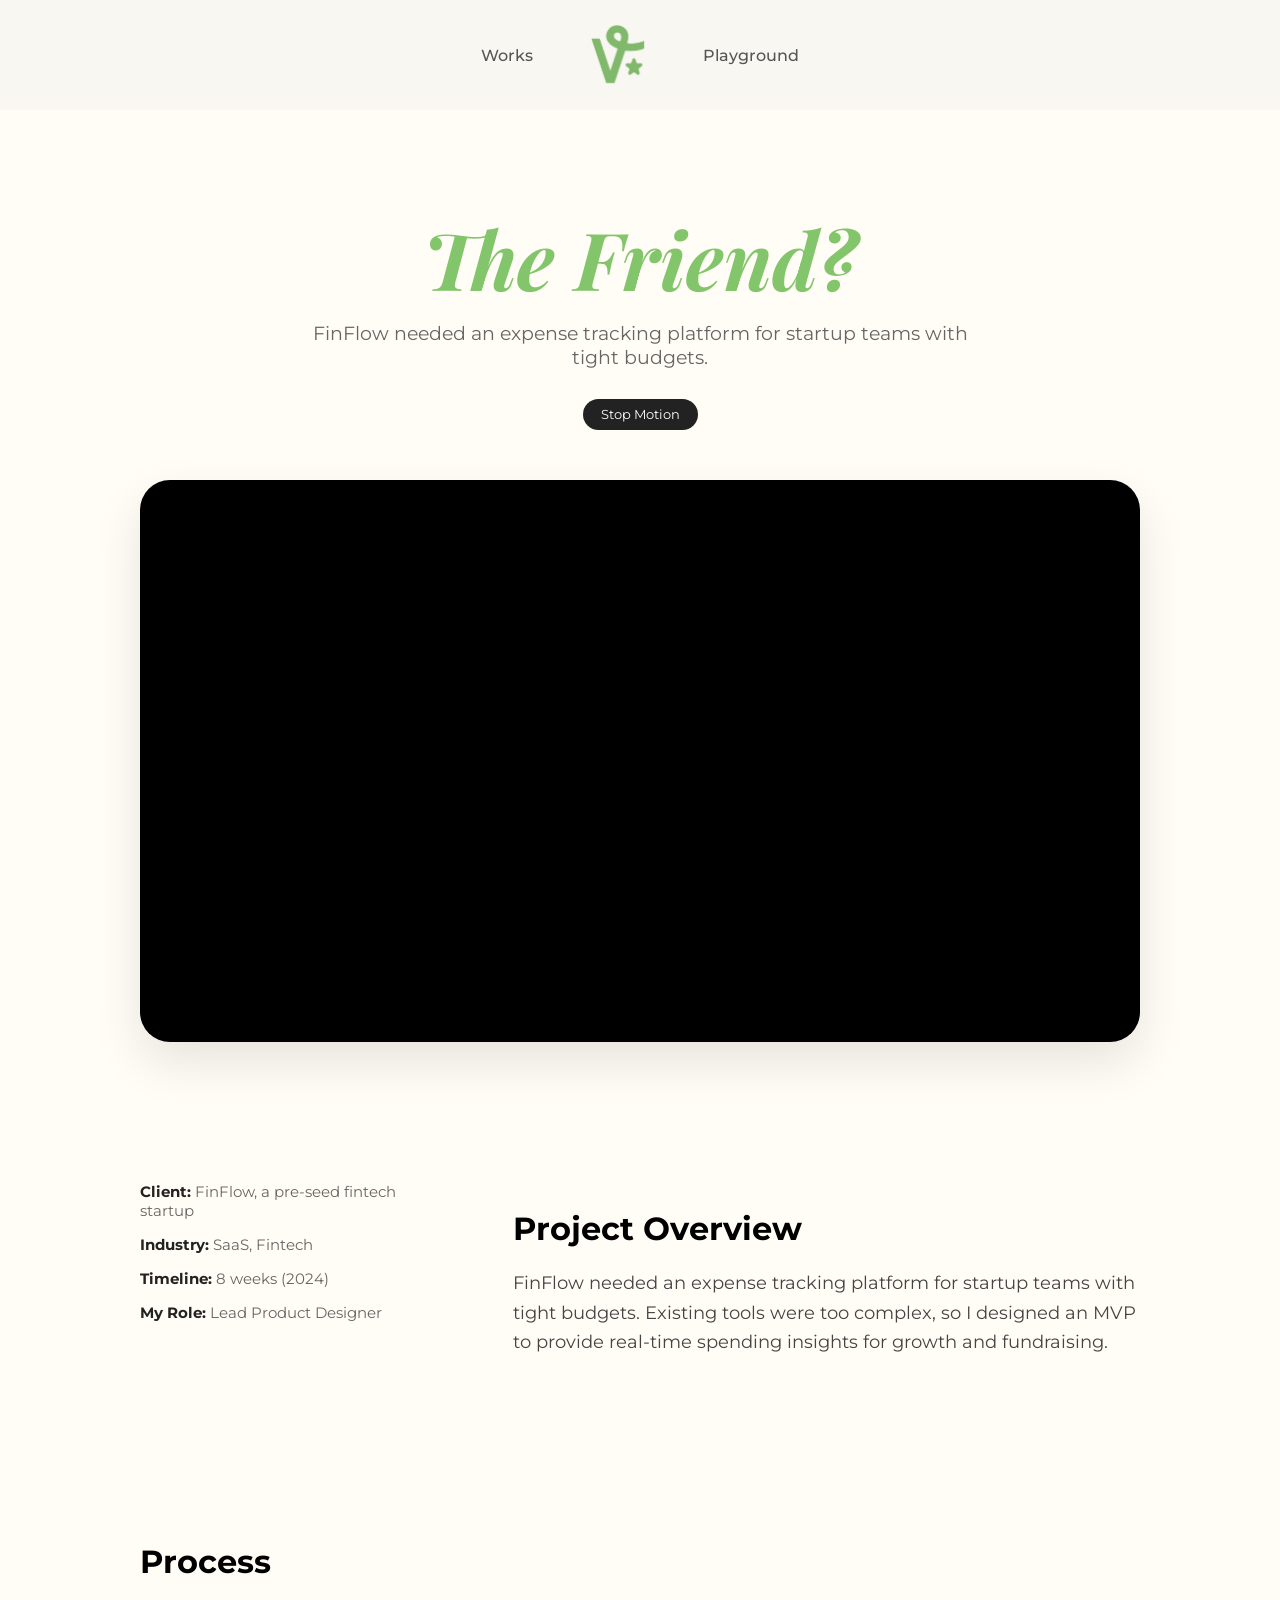
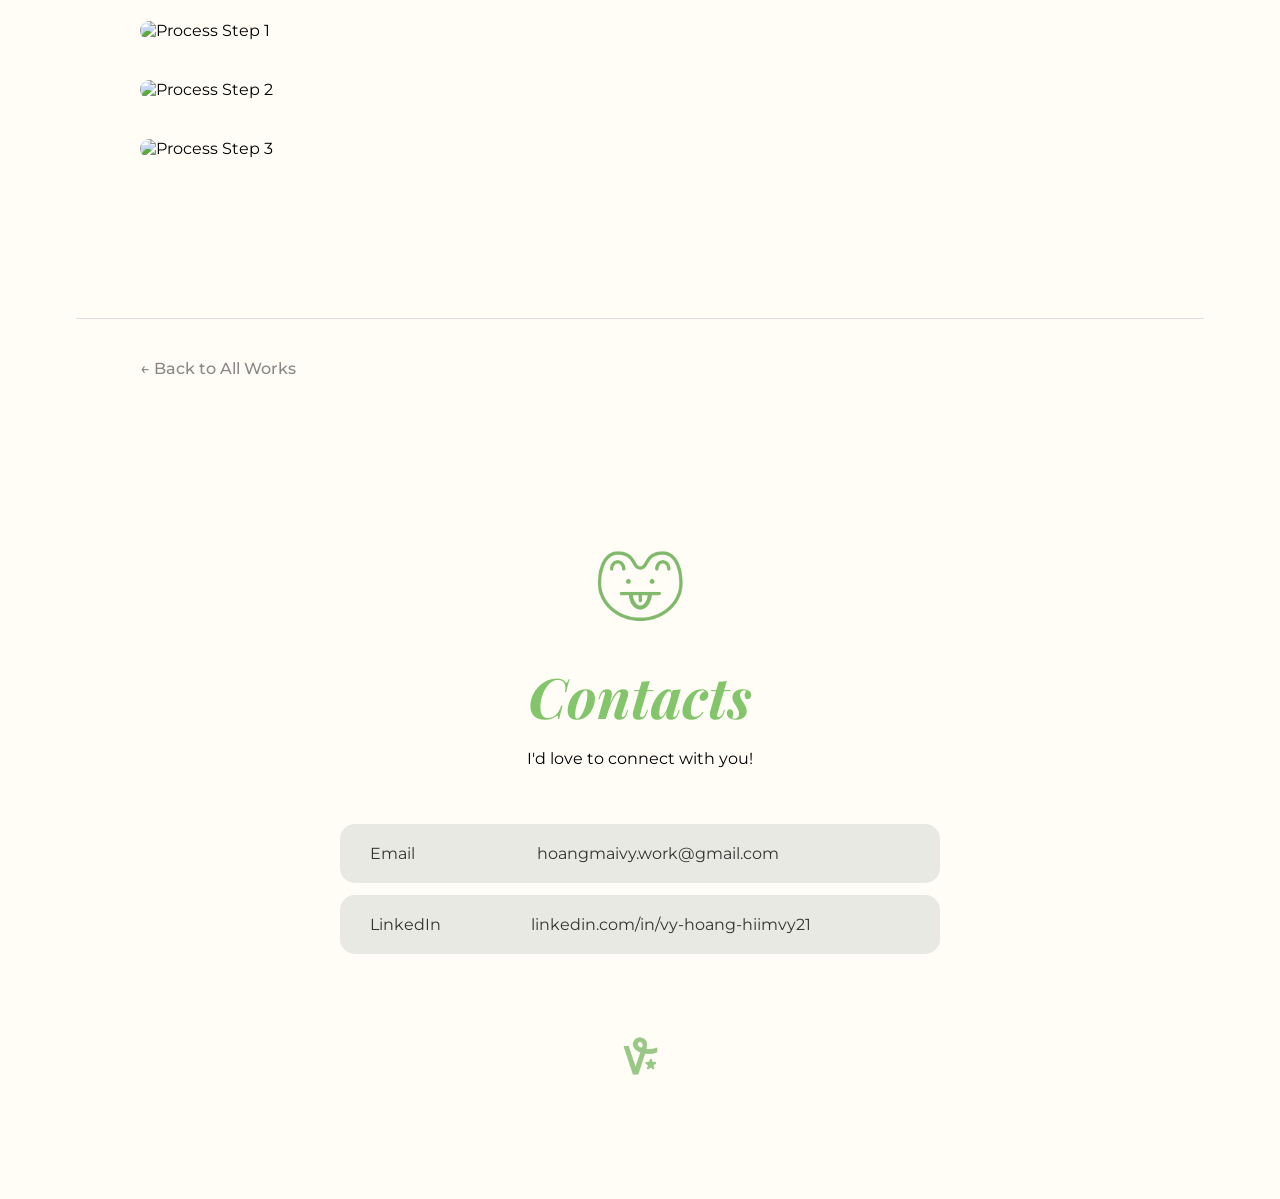
==== project-four.html @ abb68871 "Add files via upload" ====
<!DOCTYPE html>
<html lang="en">
<head>
    <meta charset="UTF-8">
    <meta name="viewport" content="width=device-width, initial-scale=1.0">
    <title>hi im vyyy | Multimedia Designer</title>
    <!-- Basic Favicon -->
    <link rel="icon" type="image/png" href="images/favicon.png">
    <!-- Fonts -->
    <link rel="preconnect" href="https://fonts.googleapis.com">
    <link rel="preconnect" href="https://fonts.gstatic.com" crossorigin>
    <link href="https://fonts.googleapis.com/css2?family=Bubblegum+Sans&family=Englebert&family=Fugaz+One&family=Galindo&family=Montserrat:ital,wght@0,100..900;1,100..900&family=Playfair+Display:ital,wght@0,400..900;1,400..900&display=swap" rel="stylesheet">
    <!-- Link to CSS -->
    <link rel="stylesheet" href="style.css">
</head>
<body>

    <!-- NAVIGATION -->
    <nav class="nav-header">
        <a href="works.html">Works</a>
        <a href="index.html"><img src="images/logo.png" class="nav-logo" alt="logo"></a>
        <a href="playground.html">Playground</a>
    </nav>

    <!-- PROJECT HERO -->
    <header class="project-detail-hero">
        <h1>The Friend?</h1>
        <p class="project-subtitle">FinFlow needed an expense tracking platform for startup teams with tight budgets.</p>
        <span class="tag">Stop Motion</span>
        
        <div class="main-hero-image">
            <div class="video-container">
                <!-- Replace 'YOUR_VIDEO_ID' with the actual ID from your YouTube link -->
                <iframe 
                    src="https://www.youtube.com/embed/vWAR7bRb0Sk" 
                    title="YouTube video player" 
                    frameborder="0" 
                    allow="accelerometer; autoplay; clipboard-write; encrypted-media; gyroscope; picture-in-picture; web-share" 
                    allowfullscreen>
                </iframe>
            </div>
        </div>
    </header>

    <!-- PROJECT OVERVIEW -->
    <section class="project-info-section">
        <div class="overview-grid">
            <div class="meta-info">
                <div class="info-item"><strong>Client:</strong> <span>FinFlow, a pre-seed fintech startup</span></div>
                <div class="info-item"><strong>Industry:</strong> <span>SaaS, Fintech</span></div>
                <div class="info-item"><strong>Timeline:</strong> <span>8 weeks (2024)</span></div>
                <div class="info-item"><strong>My Role:</strong> <span>Lead Product Designer</span></div>
            </div>
            <div class="description">
                <h2>Project Overview</h2>
                <p>FinFlow needed an expense tracking platform for startup teams with tight budgets. Existing tools were too complex, so I designed an MVP to provide real-time spending insights for growth and fundraising.</p>
            </div>
        </div>
    </section>

    <!-- PROCESS IMAGES -->
    <section class="process-section">
        <h2>Process</h2>
        <div class="process-gallery">
            <img src="https://images.unsplash.com/photo-1581291518633-83b4ebd1d83e?q=80&w=1000" alt="Process Step 1">
            <img src="https://images.unsplash.com/photo-1586717791821-3f44a563eb4c?q=80&w=1000" alt="Process Step 2">
            <img src="https://images.unsplash.com/photo-1542744173-8e7e53415bb0?q=80&w=1000" alt="Process Step 3">
        </div>
    </section>

    <!-- BOTTOM NAVIGATION -->
    <nav class="project-pagination">
        <a href="works.html" class="back-link">← Back to All Works</a>
    </nav>

    <!-- CONTACT FOOTER (Injected via script.js) -->
    <div id="footer-placeholder"></div>

    <script src="script.js"></script>
</body>
</html>
---- style.css ----
:root {
    --bg-color: #FFFDF5;
    --primary-green: #83C56B;
    --accent-orange: #ff5c00;
    --text-gray: #555;
}

body, html {
    margin: 0; padding: 0;
    background-color: var(--bg-color);
    font-family: "Montserrat", sans-serif;
    overflow-x: hidden;
}

/* HERO */
.hero {
    position: relative; width: 100vw; height: 100vh;
    display: flex; flex-direction: column; justify-content: center; align-items: center;
    text-align: center; overflow: hidden;
}

.nav-header {
    position: absolute; top: 30px; width: 100%;
    display: flex; justify-content: center; align-items: center; gap: 40px;
    font-weight: 500; color: var(--text-gray); z-index: 20;
}

.nav-header img {
    width: 70px;      /* Adjust this number until it looks right */
    height: auto;     /* Keeps the proportions correct */
    display: block;
}

.hero-content { z-index: 10; pointer-events: none; }
.hero-content h1 { 
    font-family: "Playfair Display", serif; font-size: clamp(3rem, 8vw, 6rem); 
    font-style: italic; color: var(--primary-green); line-height: 1.1; margin: 10px 0;
}

.cta-button {
    display: inline-block; background-color: var(--accent-orange); color: white;
    padding: 15px 35px; border-radius: 50px; text-decoration: none; font-weight: bold;
    pointer-events: auto; 
    transition: transform 0.3s cubic-bezier(0.175, 0.885, 0.32, 1.275);
}

/* BURST ANIMATION */
.burst-image {
    position: absolute; width: 250px; border-radius: 12px;
    box-shadow: 0 10px 30px rgba(0,0,0,0.1); opacity: 0;
    top: 50%; left: 50%; transform: translate(-50%, -50%) scale(0);
    transition: all 1.2s cubic-bezier(0.16, 1, 0.3, 1);
}

.loaded .img-1 { top: 20%; left: 10%; transform: scale(1) rotate(-10deg); opacity: 1; }
.loaded .img-2 { top: 15%; left: 75%; transform: scale(1) rotate(15deg); opacity: 1; }
.loaded .img-3 { top: 65%; left: 8%; transform: scale(1) rotate(5deg); opacity: 1; }
.loaded .img-4 { top: 72%; left: 70%; transform: scale(1) rotate(-8deg); opacity: 1; }

/* MARQUEE */
.marquee-section { padding: 100px 0; text-align: center; }
.marquee-section h2 { font-family: 'Playfair Display', serif; font-style: italic; color: var(--primary-green); margin-bottom: 50px; }
.marquee { width: 100%; overflow: hidden; display: flex; }
.marquee-track { display: flex; gap: 30px; animation: scroll 30s linear infinite; min-width: max-content; }
.marquee-item { width: 300px; height: 400px; border-radius: 20px; overflow: hidden; }
.marquee-item img { width: 100%; height: 100%; object-fit: cover; }
@keyframes scroll { from { transform: translateX(0); } to { transform: translateX(-50%); } }



/* PROJECTS (DESIGN IN ACTION) */
.projects-section { padding: 100px 5%; max-width: 1200px; margin: 0 auto; }
.section-header h2 { font-family: 'Playfair Display', serif; font-style: italic; font-size: 4rem; color: var(--primary-green); margin: 0; }
.project-grid { display: grid; grid-template-columns: 1fr 1fr; gap: 40px; margin-top: 50px; }
.project-card { 
    background: #efefeb; padding: 25px; border-radius: 24px; text-decoration: none; color: inherit;
    transition: transform 0.6s cubic-bezier(0.34, 1.56, 0.64, 1); 
}
.project-card:hover { transform: scale(1.03); }
.image-container { 
    width: 100%;
    aspect-ratio: 16 / 10; /* This forces every box to be the exact same shape */
    border-radius: 16px; 
    overflow: hidden; 
    margin-bottom: 20px;
    background-color: #e5e5df; /* A slight tint for empty space if needed */
}
.image-container img { 
    width: 100%; 
    height: 100%; 
    display: block; 
    object-fit: cover; /* This makes the image fill the box perfectly without white gaps */
    object-position: center;
}

.floating-btn {
    position: absolute; 
    bottom: 25px; /* Aligns with card padding */
    right: 25px;  /* Aligns with card padding */
    width: 50px; 
    height: 50px;
    background: #222; 
    color: white; 
    border-radius: 50%; 
    display: flex; 
    align-items: center; 
    justify-content: center; 
    opacity: 0; 
    transform: translateY(10px);
    transition: all 0.3s ease;
    z-index: 5;
}
.project-card:hover .floating-btn { opacity: 1; transform: translateY(0); }
.tag { display: inline-block; padding: 8px 18px; background: #222; color: white; border-radius: 20px; font-size: 0.8rem; }

.project-card h3, .project-card p {
    padding-right: 40px; 
}

/* Hide extra projects by default */
.project-card.is-hidden {
    display: none;
}

/* Load More Button Styling */
.load-more-container {
    text-align: center;
    margin-top: 50px;
}

.load-more-btn {
    background-color: var(--accent-orange);
    color: white;
    border: none;
    padding: 15px 40px;
    border-radius: 50px;
    font-weight: bold;
    cursor: pointer;
    font-family: inherit;
    transition: transform 0.3s ease, background-color 0.3s ease;
}

.load-more-btn:hover {
    transform: scale(1.05);
    background-color: #e65300;
}

/* THE MAGIC: Center the last item if it's the only one in the row */
.project-card.centered-last {
    grid-column: 1 / span 2; /* Stretch across both columns */
    justify-self: center;    /* Center the card itself */
    max-width: 580px;        /* Keep it the same width as the others */
    width: 100%;
}

/* On mobile, remove the centering stretch */
@media (max-width: 768px) {
    .project-card.centered-last {
        grid-column: span 1;
    }
}



/* CONTACT (SHARED STYLES) */
.contact-section { padding: 120px 5%; text-align: center; display: flex; flex-direction: column; align-items: center; }
.contact-section h2 { font-family: 'Playfair Display', serif; font-style: italic; font-size: 3.5rem; color: var(--primary-green); margin: 0; }
.contact-container { width: 100%; max-width: 600px; margin-top: 40px; display: flex; flex-direction: column; gap: 12px; }
.contact-item { 
    background: #e9e9e4; padding: 20px 30px; border-radius: 15px; text-decoration: none; color: #333;
    display: flex; justify-content: space-between; transition: 0.3s;
}
.contact-item:hover { transform: translateY(-5px); background: #e0e0da; }
.contact-item::after { content: '↗'; opacity: 0; transition: 0.3s; }
.contact-item:hover::after { opacity: 1; }

.mascot-icon {
    width: 100px;      /* Adjust this to make it smaller/larger */
    height: auto;
    margin-bottom: 20px;
}

.footer-logo {
    width: 45px;      /* Size for the very bottom mark */
    height: auto;
    margin-top: 80px;
    opacity: 0.8;     /* Makes it look a bit more subtle */
}


/* --- SHARED NAV LOGO FIX --- */
.nav-header {
    position: fixed; /* Keep nav at top while scrolling */
    top: 0; left: 0; width: 100%;
    padding: 20px 0;
    display: flex; justify-content: center; align-items: center; gap: 50px;
    background: rgba(248, 247, 242, 0.9); /* Slight blur background */
    backdrop-filter: blur(10px);
    z-index: 1000;
}

.nav-logo {
    width: 50px; /* FIXED SIZE FOR LOGO */
    height: auto;
    transition: transform 0.3s ease;
}

.nav-logo:hover { transform: scale(1.1); }

.nav-header a {
    text-decoration: none; color: #555; font-weight: 500;
}



/* --- WORKS PAGE SPECIFIC --- */

.works-header {
    padding: 160px 5% 40px;
    text-align: center;
    max-width: 800px;
    margin: 0 auto;
}

.works-header h1 {
    font-family: 'Playfair Display', serif;
    font-style: italic;
    font-size: 5rem;
    color: var(--primary-green);
    margin-bottom: 10px;
}

.works-header p {
    font-size: 1.1rem;
    color: #666;
    line-height: 1.6;
}

.works-grid-container {
    max-width: 1200px;
    margin: 0 auto;
    padding: 20px 5% 100px;
}

/* Handling the 5th card as a centered element if desired */
.centered-card {
    grid-column: 1 / span 2; /* Makes it wide */
    max-width: 600px;        /* Limits the width to keep it looking clean */
    margin: 0 auto;          /* Centers it in that row */
}

/* Load More Button */
.load-more-container {
    margin-top: 60px;
    text-align: center;
}

.load-more-btn {
    background-color: var(--accent-orange);
    color: white;
    border: none;
    padding: 14px 40px;
    border-radius: 50px;
    font-weight: bold;
    font-family: inherit;
    cursor: pointer;
    transition: transform 0.3s cubic-bezier(0.175, 0.885, 0.32, 1.275);
}

.load-more-btn:hover {
    transform: scale(1.05);
    background-color: #e65300;
}

/* --- UPDATED NAVIGATION HOVER EFFECTS --- */

/* --- NAVIGATION LOGO (No underline, just scale) --- */
.nav-logo {
    width: 70px;
    height: auto;
    display: block;
    transition: transform 0.3s cubic-bezier(0.175, 0.885, 0.32, 1.275);
}

.nav-header a:has(.nav-logo):hover {
    transform: scale(1.1); /* Only the logo grows */
    background: none;      /* Ensures no background colors appear */
}

/* --- NAVIGATION TEXT LINKS (Underline + Lift) --- */
/* Target the 'Works' link and 'Playground' span specifically */
.nav-header a:not(:has(.nav-logo)), 
.nav-header span {
    text-decoration: none;
    color: #555;
    font-weight: 500;
    position: relative;
    cursor: pointer;
    display: inline-block;
    transition: color 0.3s ease, transform 0.3s cubic-bezier(0.175, 0.885, 0.32, 1.275);
}

/* Lift and Color change on hover for text only */
.nav-header a:not(:has(.nav-logo)):hover,
.nav-header span:hover {
    color: var(--primary-green);
    transform: translateY(-3px);
}

/* The animated underline for text only */
.nav-header a:not(:has(.nav-logo))::after,
.nav-header span::after {
    content: '';
    position: absolute;
    width: 100%;
    height: 2px;
    bottom: -6px;
    left: 0;
    background-color: var(--primary-green);
    transform: scaleX(0);
    transform-origin: bottom right;
    transition: transform 0.4s cubic-bezier(0.175, 0.885, 0.32, 1.275);
}

/* Expand underline on hover for text only */
.nav-header a:not(:has(.nav-logo)):hover::after,
.nav-header span:hover::after {
    transform: scaleX(1);
    transform-origin: bottom left;
}

/* Active State for text only */
.nav-header a.active:not(:has(.nav-logo)) {
    color: var(--primary-green);
    text-decoration: underline;
}

.nav-header a.active:not(:has(.nav-logo))::after {
    transform: scaleX(1);
}



/* RESPONSIVE MOBILE FIX */
@media (max-width: 900px) {
    .centered-card {
        grid-column: span 1;
        max-width: 100%;
    }
    .works-header h1 {
        font-size: 3.5rem;
    }
}



/* --- PROJECT DETAIL PAGES --- */
.project-detail-hero {
    padding: 150px 5% 60px;
    text-align: center;
    max-width: 1000px;
    margin: 0 auto;
}

.project-detail-hero h1 {
    font-family: 'Playfair Display', serif;
    font-style: italic;
    font-size: 5rem;
    color: var(--primary-green);
    margin-bottom: 10px;
}

.project-subtitle {
    font-size: 1.2rem;
    color: #666;
    max-width: 700px;
    margin: 0 auto 30px;
}

.main-hero-image {
    width: 100%;
    margin-top: 50px;
    border-radius: 30px;
    overflow: hidden;
    box-shadow: 0 20px 50px rgba(0,0,0,0.1);
}

.main-hero-image img { width: 100%; display: block; }

/* Overview Grid */
.project-info-section {
    padding: 80px 5%;
    max-width: 1000px;
    margin: 0 auto;
}

.overview-grid {
    display: grid;
    grid-template-columns: 1fr 2fr;
    gap: 60px;
}

.meta-info {
    display: flex;
    flex-direction: column;
    gap: 15px;
    font-size: 0.95rem;
}

.meta-info strong { color: #222; }
.meta-info span { color: #666; }

.description h2 {
    font-size: 2rem;
    margin-bottom: 20px;
}

.description p {
    font-size: 1.1rem;
    line-height: 1.7;
    color: #444;
}

/* Process Gallery */
.process-section {
    padding: 60px 5%;
    max-width: 1000px;
    margin: 0 auto;
}

.process-section h2 {
    font-size: 2rem;
    margin-bottom: 40px;
}

.process-gallery {
    display: flex;
    flex-direction: column;
    gap: 40px;
}

.process-gallery img {
    width: 100%;
    border-radius: 20px;
}

/* Pagination */
.project-pagination {
    max-width: 1000px;
    margin: 100px auto 0;
    padding: 40px 5%;
    border-top: 1px solid #ddd;
    display: flex;
    justify-content: space-between;
}

.project-pagination a {
    text-decoration: none;
    color: #888;
    font-weight: 500;
    transition: color 0.3s;
}

.project-pagination a:hover { color: #222; }

/* Responsive adjustments */
@media (max-width: 768px) {
    .overview-grid { grid-template-columns: 1fr; gap: 30px; }
    .project-detail-hero h1 { font-size: 3.5rem; }
}



/* Responsive Video Container */
.video-container {
    position: relative;
    padding-bottom: 56.25%; /* 16:9 Aspect Ratio */
    height: 0;
    overflow: hidden;
    width: 100%;
    background: #000; /* Black background while loading */
}

.video-container iframe {
    position: absolute;
    top: 0;
    left: 0;
    width: 100%;
    height: 100%;
    border: none;
}

/* Ensure the hero container keeps the rounded corners you have */
.main-hero-image {
    width: 100%;
    margin-top: 50px;
    border-radius: 30px; /* Matches your project style */
    overflow: hidden;
    box-shadow: 0 20px 50px rgba(0,0,0,0.1);
}
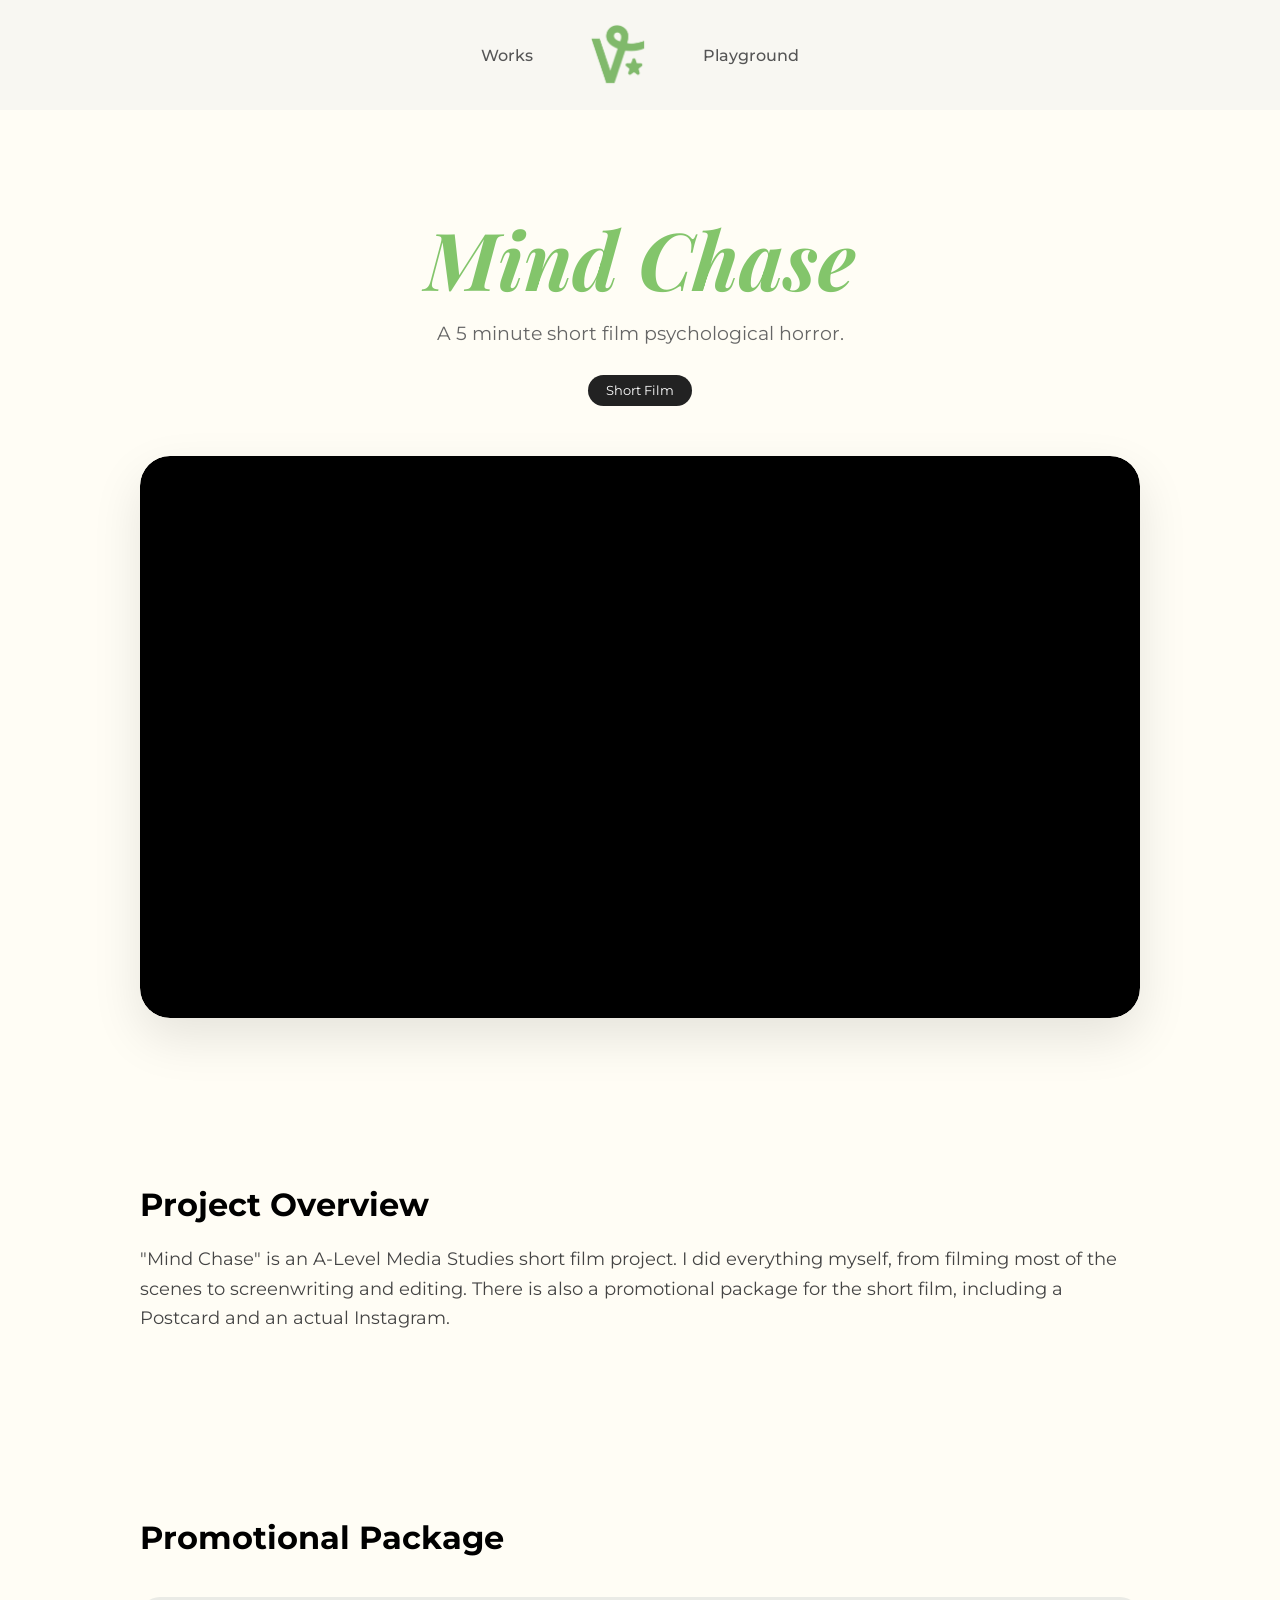
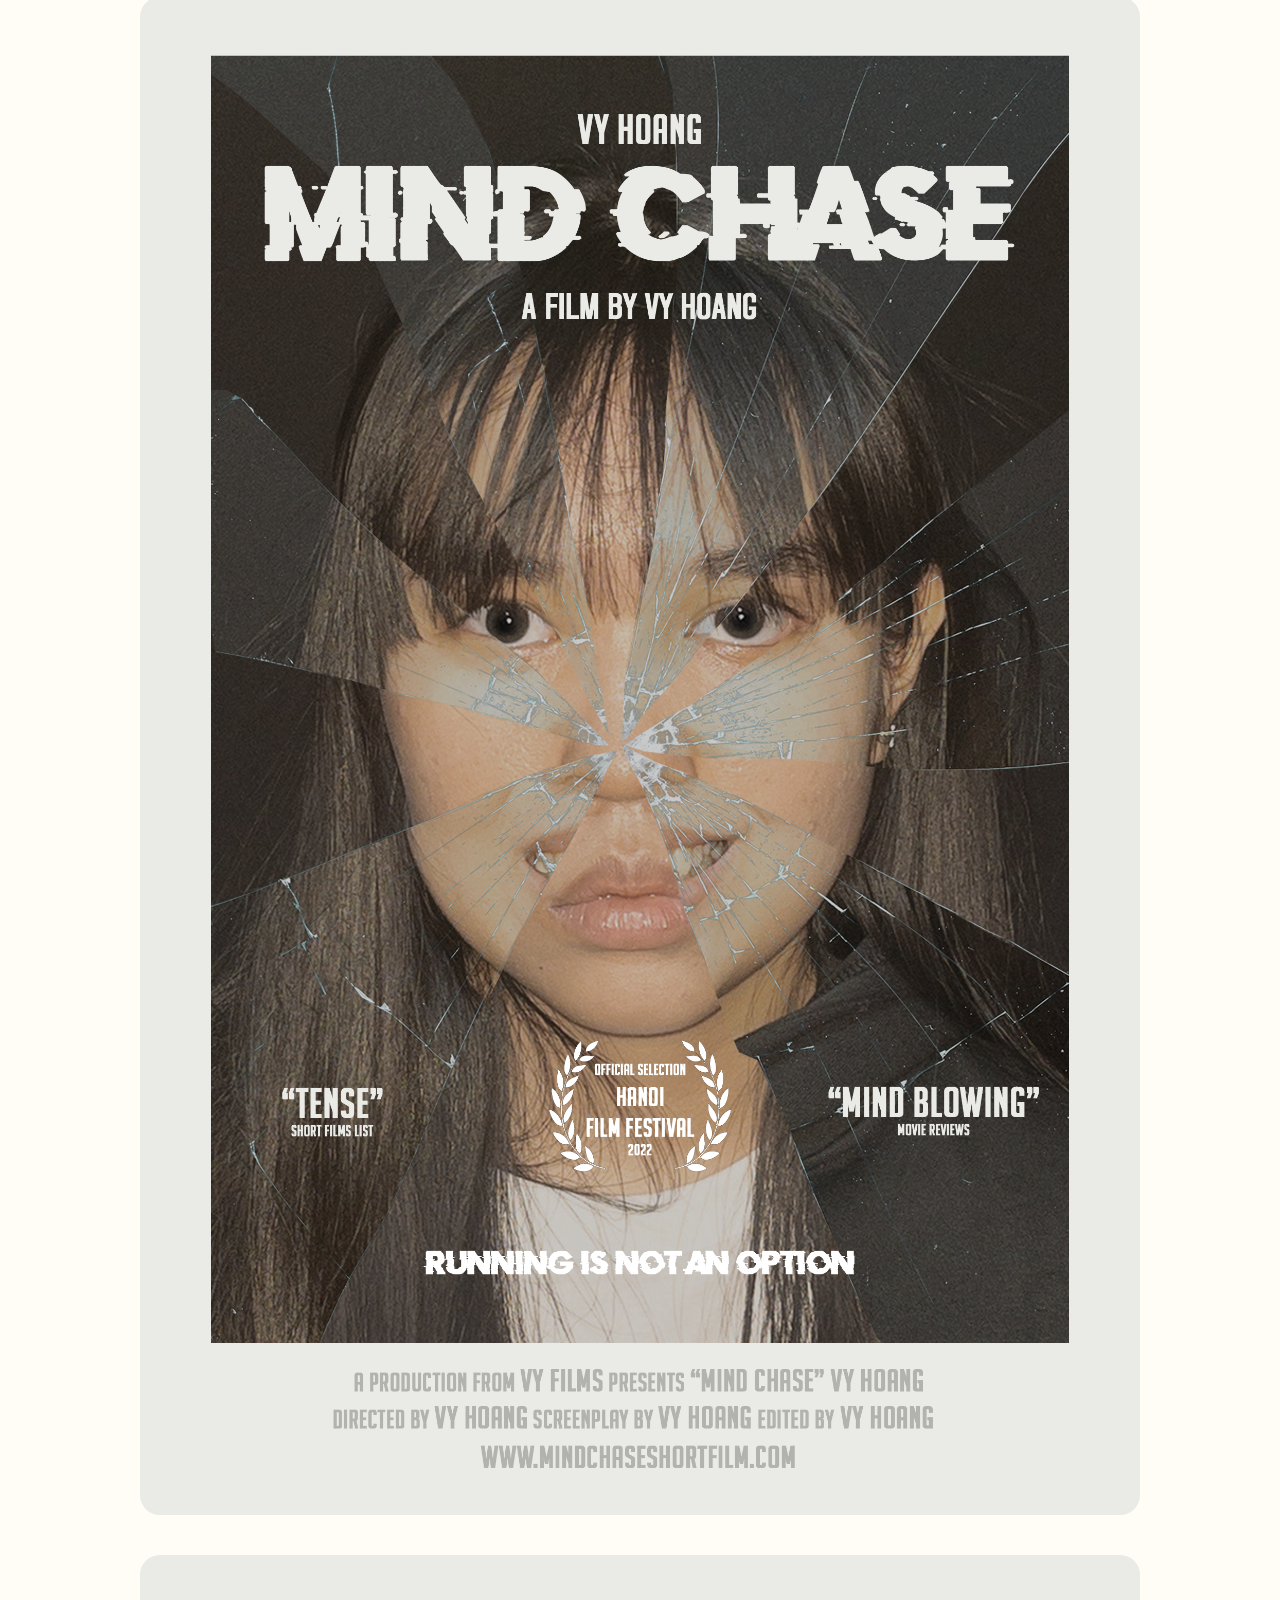
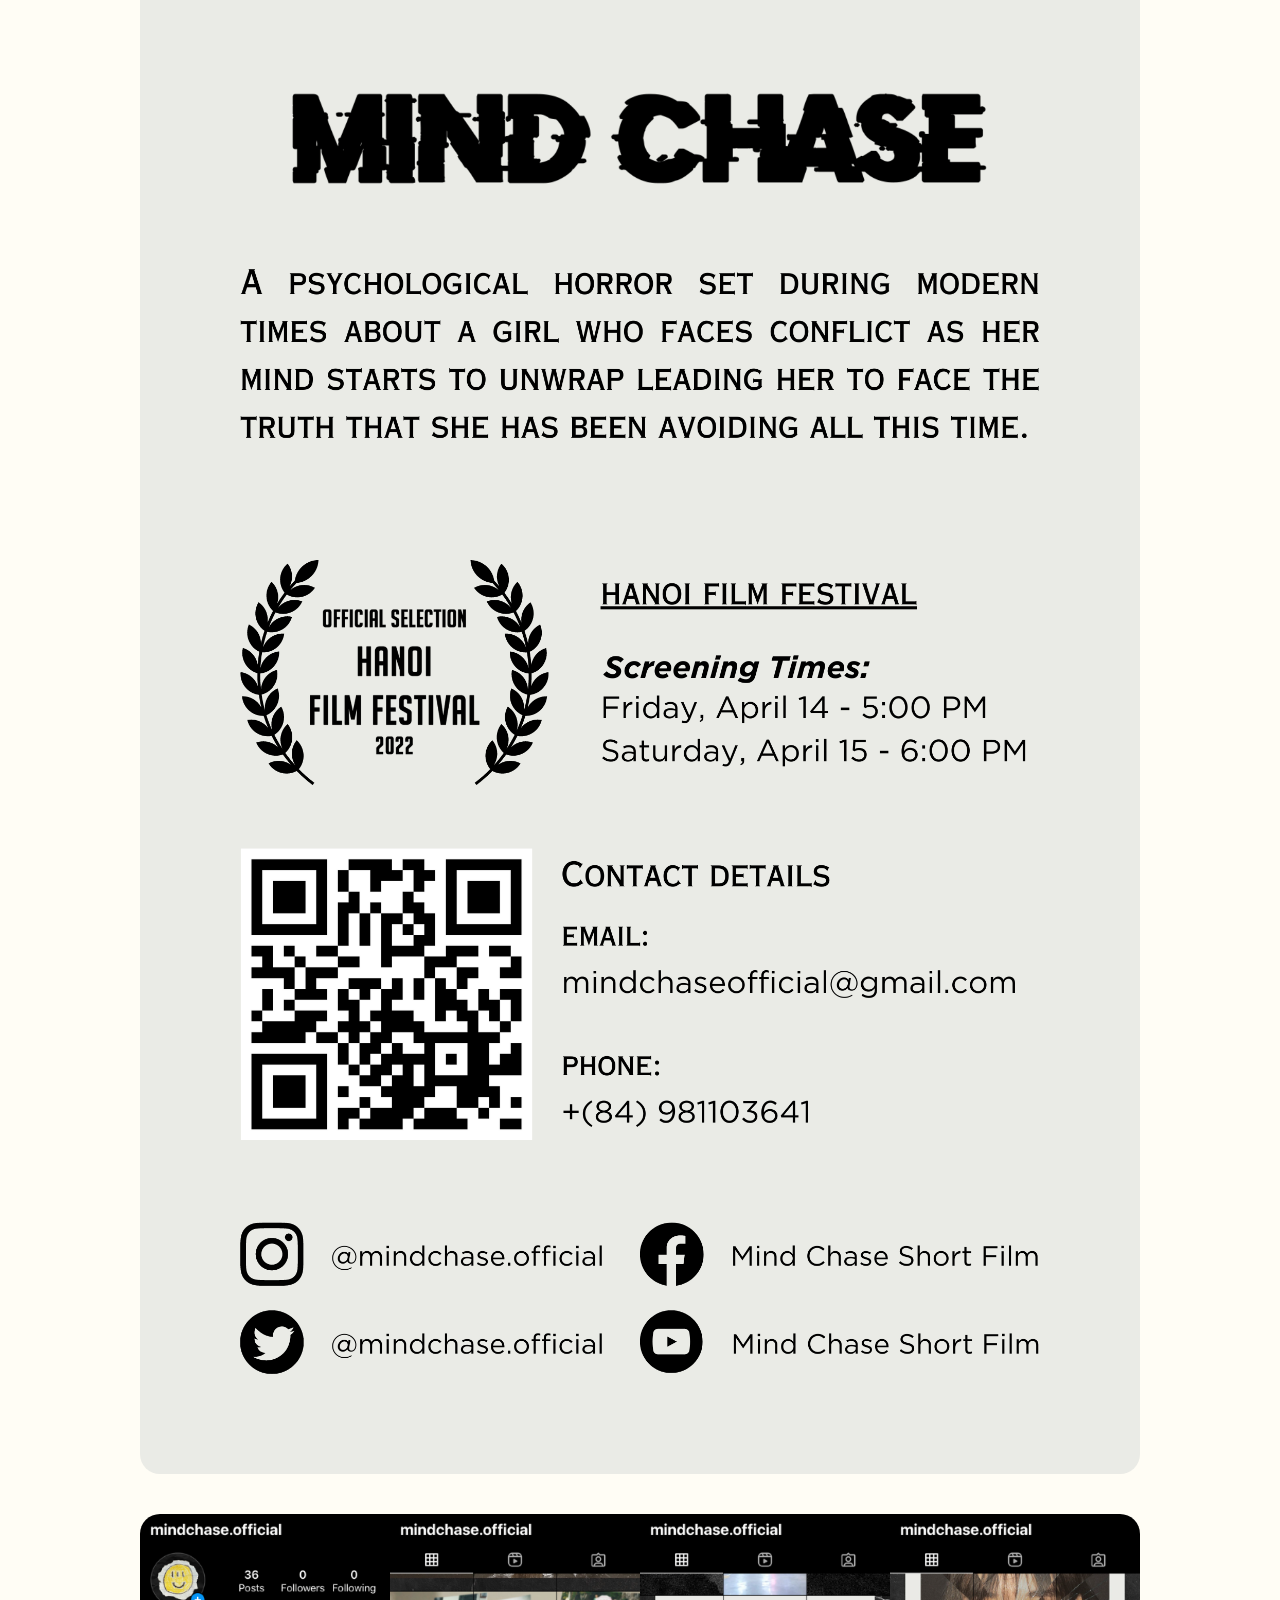
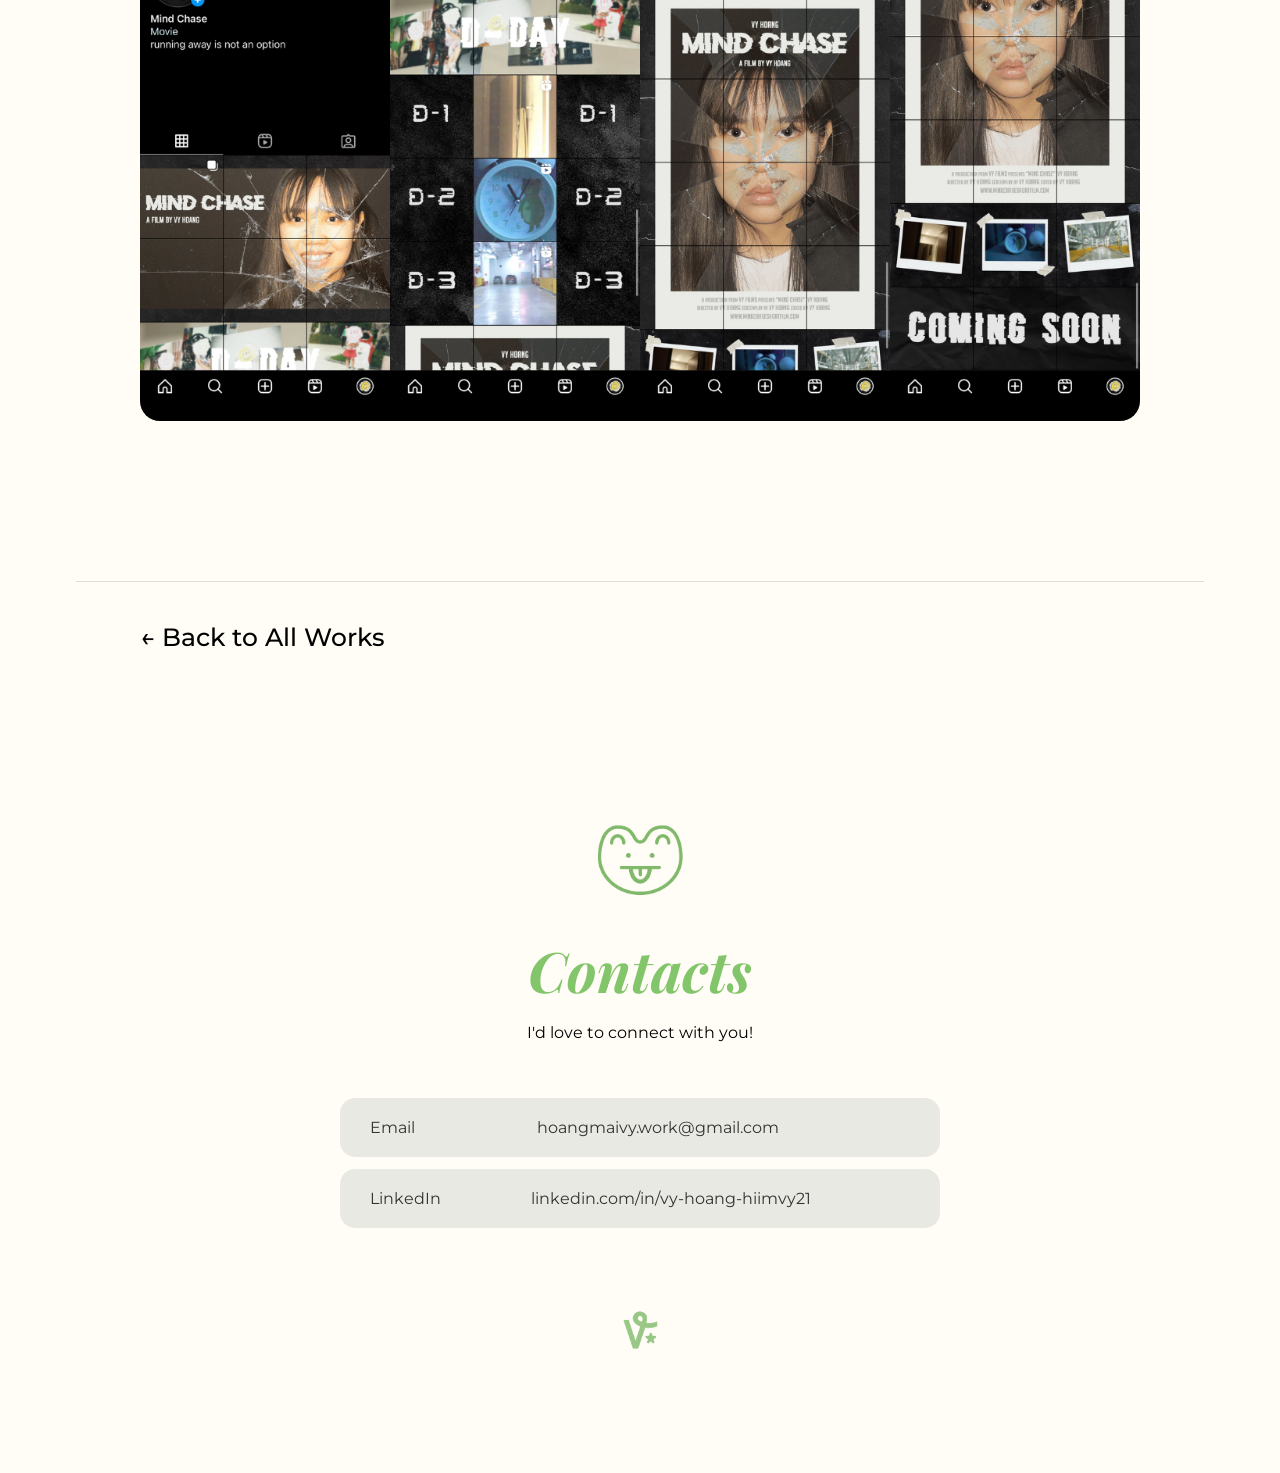
==== commit e0d21a05: "Change project title and update overview section Updated project details from 'The Friend?' to 'Mind" ====
--- a/project-four.html
+++ b/project-four.html
@@ -24,9 +24,9 @@
 
     <!-- PROJECT HERO -->
     <header class="project-detail-hero">
-        <h1>The Friend?</h1>
-        <p class="project-subtitle">FinFlow needed an expense tracking platform for startup teams with tight budgets.</p>
-        <span class="tag">Stop Motion</span>
+        <h1>Mind Chase</h1>
+        <p class="project-subtitle">A 5 minute short film psychological horror.</p>
+        <span class="tag">Short Film</span>
         
         <div class="main-hero-image">
             <div class="video-container">
@@ -44,6 +44,12 @@
 
     <!-- PROJECT OVERVIEW -->
     <section class="project-info-section">
+            <div class="description">
+                <h2>Project Overview</h2>
+                <p>"Mind Chase" is an A-Level Media Studies short film project. I did everything myself, from filming most of the scenes to screenwriting and editing.
+                     There is also a promotional package for the short film, including a Postcard and an actual Instagram.</p>
+            </div>
+        <!-- 
         <div class="overview-grid">
             <div class="meta-info">
                 <div class="info-item"><strong>Client:</strong> <span>FinFlow, a pre-seed fintech startup</span></div>
@@ -51,20 +57,17 @@
                 <div class="info-item"><strong>Timeline:</strong> <span>8 weeks (2024)</span></div>
                 <div class="info-item"><strong>My Role:</strong> <span>Lead Product Designer</span></div>
             </div>
-            <div class="description">
-                <h2>Project Overview</h2>
-                <p>FinFlow needed an expense tracking platform for startup teams with tight budgets. Existing tools were too complex, so I designed an MVP to provide real-time spending insights for growth and fundraising.</p>
-            </div>
+            -->
         </div>
     </section>
 
     <!-- PROCESS IMAGES -->
     <section class="process-section">
-        <h2>Process</h2>
+        <h2>Promotional Package</h2>
         <div class="process-gallery">
-            <img src="https://images.unsplash.com/photo-1581291518633-83b4ebd1d83e?q=80&w=1000" alt="Process Step 1">
-            <img src="https://images.unsplash.com/photo-1586717791821-3f44a563eb4c?q=80&w=1000" alt="Process Step 2">
-            <img src="https://images.unsplash.com/photo-1542744173-8e7e53415bb0?q=80&w=1000" alt="Process Step 3">
+            <img src="images/Mind Chase final postcards.png" alt="Postcard Front">
+            <img src="images/Mind chase postcard.png" alt="Postcard Back">
+            <img src="images/Mind Chase social.png" alt="Social">
         </div>
     </section>
 
@@ -78,4 +81,4 @@
 
     <script src="script.js"></script>
 </body>
-</html>+</html>
--- a/style.css
+++ b/style.css
@@ -61,7 +61,7 @@
 .marquee-section { padding: 100px 0; text-align: center; }
 .marquee-section h2 { font-family: 'Playfair Display', serif; font-style: italic; color: var(--primary-green); margin-bottom: 50px; }
 .marquee { width: 100%; overflow: hidden; display: flex; }
-.marquee-track { display: flex; gap: 30px; animation: scroll 30s linear infinite; min-width: max-content; }
+.marquee-track { display: flex; gap: 30px; animation: scroll 15s linear infinite; min-width: max-content; }
 .marquee-item { width: 300px; height: 400px; border-radius: 20px; overflow: hidden; }
 .marquee-item img { width: 100%; height: 100%; object-fit: cover; }
 @keyframes scroll { from { transform: translateX(0); } to { transform: translateX(-50%); } }
@@ -396,8 +396,8 @@
 
 .overview-grid {
     display: grid;
-    grid-template-columns: 1fr 2fr;
-    gap: 60px;
+    grid-template-columns: 2fr 2fr;
+    /* gap: 60px; */
 }
 
 .meta-info {
@@ -456,12 +456,13 @@
 
 .project-pagination a {
     text-decoration: none;
-    color: #888;
+    color: #000000;
     font-weight: 500;
     transition: color 0.3s;
-}
-
-.project-pagination a:hover { color: #222; }
+    font-size: 25px;
+}
+
+.project-pagination a:hover { color: var(--primary-green)}
 
 /* Responsive adjustments */
 @media (max-width: 768px) {
@@ -479,6 +480,7 @@
     overflow: hidden;
     width: 100%;
     background: #000; /* Black background while loading */
+    border-radius: 30px; /* Matches your project style */
 }
 
 .video-container iframe {
@@ -497,4 +499,28 @@
     border-radius: 30px; /* Matches your project style */
     overflow: hidden;
     box-shadow: 0 20px 50px rgba(0,0,0,0.1);
+}
+
+
+
+.pdf-slideshow-container {
+    width: 100%;
+    max-width: 1000px; /* Adjust to match your content width */
+    margin: 40px auto;
+    border-radius: 24px;
+    overflow: hidden; /* Clips the iframe corners */
+    box-shadow: 0 20px 50px rgba(0,0,0,0.1);
+    background: #000; /* Loading state background */
+}
+
+.pdf-slideshow-container iframe {
+    display: block;
+}
+
+.caption {
+    text-align: center;
+    color: #000000;
+    font-size: 1.2rem;
+    margin-top: 0.1rem;
+    margin-bottom: 3rem;
 }
